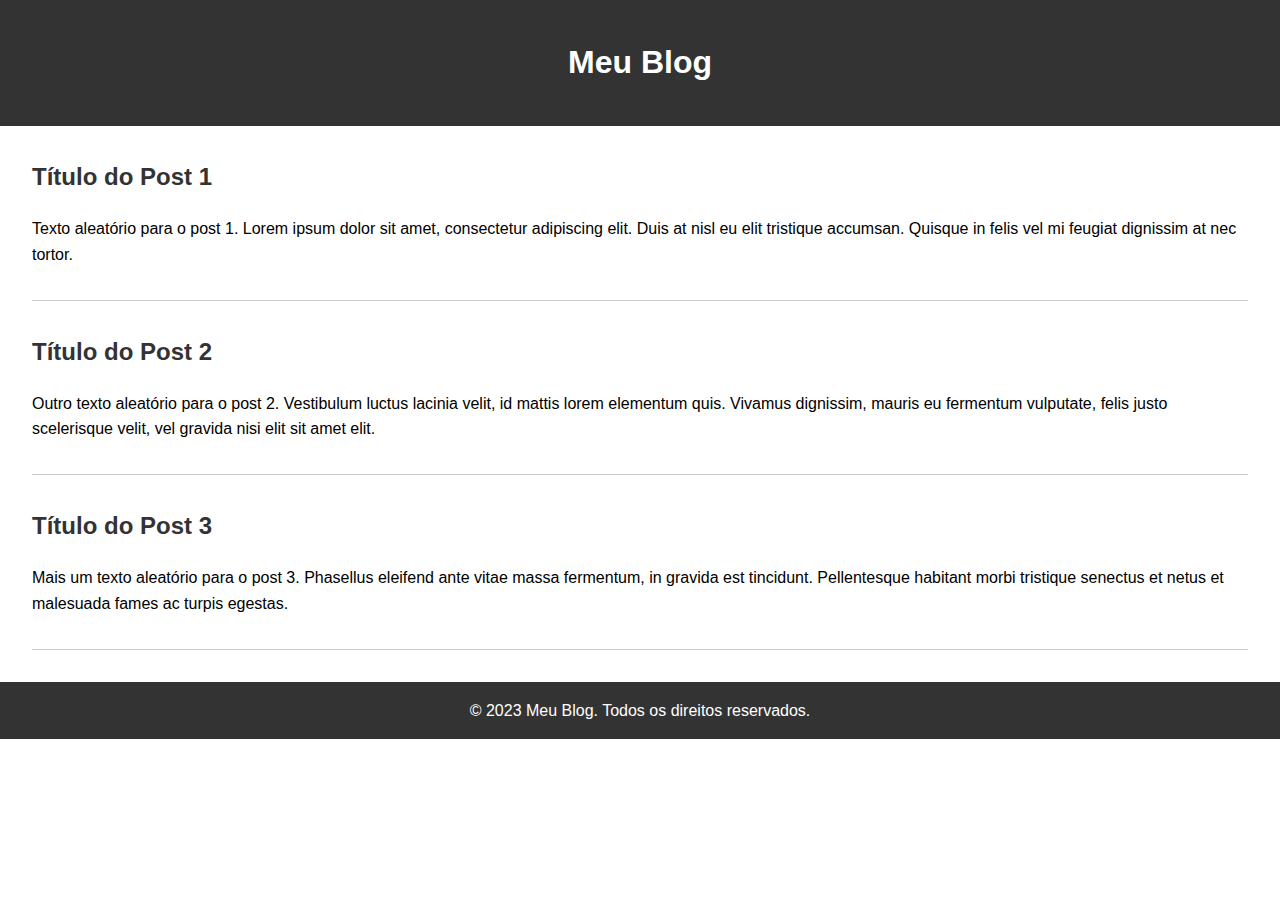
==== html/entenda.html @ f428e4c0 "javascript" ====
<!DOCTYPE html>
<html lang="en">
<head>
    <meta charset="UTF-8">
    <meta name="viewport" content="width=device-width, initial-scale=1.0">
    <title>Meu Blog</title>
    <style>
        body {
            font-family: Arial, sans-serif;
            line-height: 1.6;
            margin: 0;
            padding: 0;
        }

        header {
            background-color: #333;
            color: #fff;
            text-align: center;
            padding: 1rem;
        }

        main {
            margin: 2rem;
        }

        article {
            border-bottom: 1px solid #ccc;
            padding-bottom: 1rem;
            margin-bottom: 2rem;
        }

        h2 {
            color: #333;
        }

        footer {
            background-color: #333;
            color: #fff;
            text-align: center;
            padding: 1rem;
        }

        footer p {
            margin: 0;
        }
    </style>
</head>
<body>
    <header>
        <h1>Meu Blog</h1>
    </header>

    <main>
        <article>
            <h2>Título do Post 1</h2>
            <p>
                Texto aleatório para o post 1. Lorem ipsum dolor sit amet, consectetur adipiscing elit.
                Duis at nisl eu elit tristique accumsan. Quisque in felis vel mi feugiat dignissim at nec tortor.
            </p>
        </article>

        <article>
            <h2>Título do Post 2</h2>
            <p>
                Outro texto aleatório para o post 2. Vestibulum luctus lacinia velit, id mattis lorem elementum quis.
                Vivamus dignissim, mauris eu fermentum vulputate, felis justo scelerisque velit, vel gravida nisi elit sit amet elit.
            </p>
        </article>

        <article>
            <h2>Título do Post 3</h2>
            <p>
                Mais um texto aleatório para o post 3. Phasellus eleifend ante vitae massa fermentum, in gravida est tincidunt.
                Pellentesque habitant morbi tristique senectus et netus et malesuada fames ac turpis egestas.
            </p>
        </article>
    </main>

    <footer>
        <p>&copy; 2023 Meu Blog. Todos os direitos reservados.</p>
    </footer>
</body>
</html>
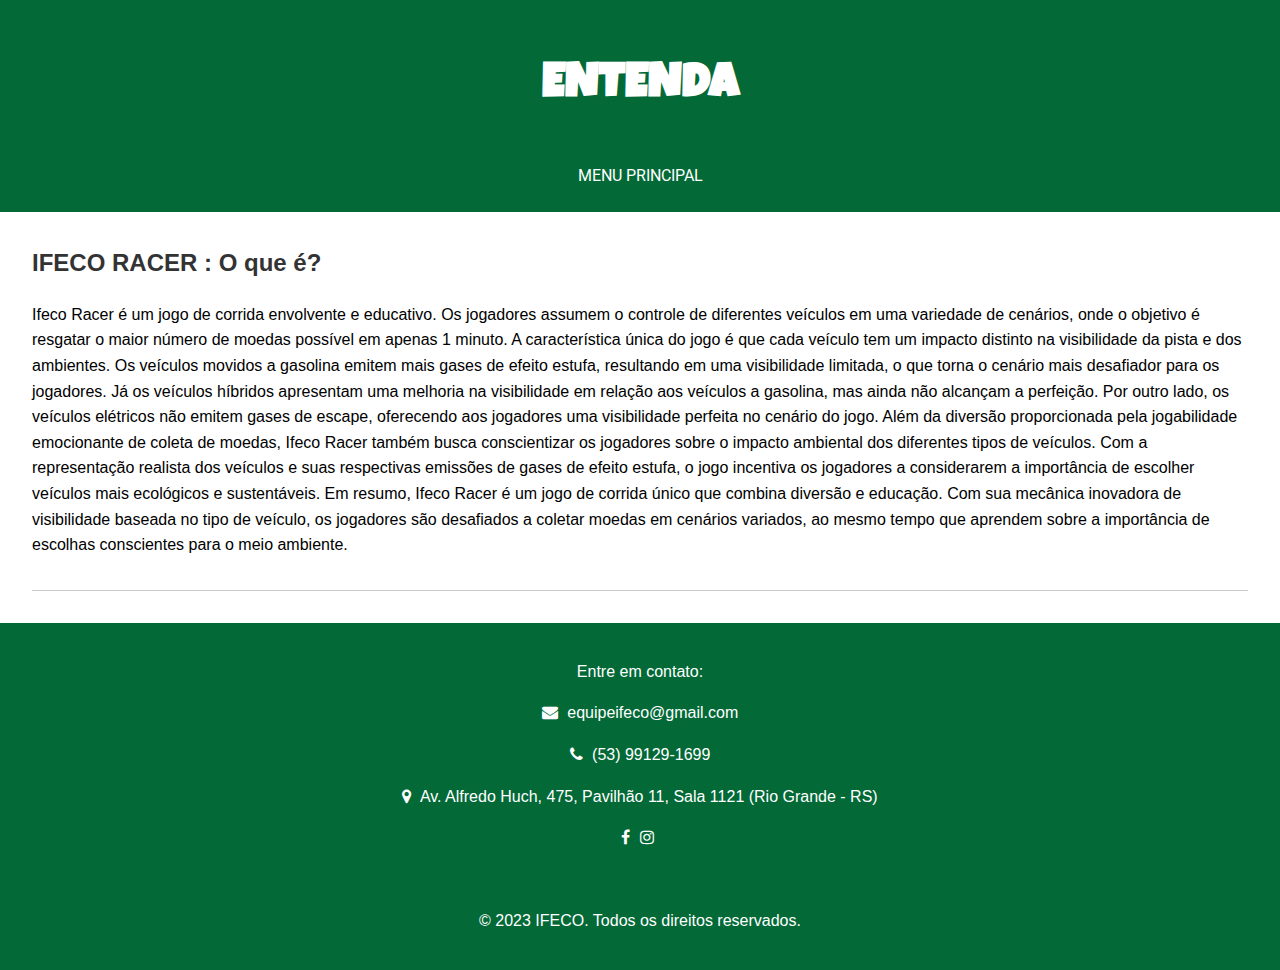
==== commit 9e2b7229: "Update entenda.html" ====
--- a/html/entenda.html
+++ b/html/entenda.html
@@ -1,25 +1,31 @@
 <!DOCTYPE html>
 <html lang="en">
+
 <head>
     <meta charset="UTF-8">
     <meta name="viewport" content="width=device-width, initial-scale=1.0">
-    <title>Meu Blog</title>
+    <title>Entenda</title>
+    <link rel="stylesheet" href="https://fonts.googleapis.com/css2?family=Roboto:400,700&display=swap">
+    <link rel="stylesheet" href="https://cdnjs.cloudflare.com/ajax/libs/font-awesome/4.7.0/css/font-awesome.min.css">
     <style>
-        body {
-            font-family: Arial, sans-serif;
+         @import url('https://fonts.googleapis.com/css2?family=Luckiest+Guy&display=swap');
+            body {
             line-height: 1.6;
             margin: 0;
             padding: 0;
         }
 
         header {
-            background-color: #333;
+            font-family: 'Luckiest Guy', cursive;
+            font-size: 24px;
+            background-color: #026937;
             color: #fff;
             text-align: center;
             padding: 1rem;
         }
 
         main {
+            font-family: 'Lucida Sans', 'Lucida Sans Regular', 'Lucida Grande', 'Lucida Sans Unicode', Geneva, Verdana, sans-serif;
             margin: 2rem;
         }
 
@@ -34,50 +40,97 @@
         }
 
         footer {
-            background-color: #333;
+            font-family: 'Lucida Sans', 'Lucida Sans Regular', 'Lucida Grande', 'Lucida Sans Unicode', Geneva, Verdana, sans-serif;
+            grid-area: "footer";
+            background-color: #026937;
             color: #fff;
+            padding: 20px;
             text-align: center;
-            padding: 1rem;
         }
 
-        footer p {
-            margin: 0;
+        footer a {
+            color: #fff;
+            text-decoration: none;
+        }
+
+        footer i {
+            margin-right: 5px;
+        }
+
+        /* Estilo para o botão */
+        .button {
+            font-family: 'Lucida Sans', 'Lucida Sans Regular', 'Lucida Grande', 'Lucida Sans Unicode', Geneva, Verdana, sans-serif;
+            padding: 10px 20px;
+            background-color: #026937;
+            color: #fff;
+            border: none;
+            font-size: 16px;
+            border-radius: 5px;
+            cursor: pointer;
+            text-transform: uppercase;
+            font-family: 'Roboto', Arial, sans-serif;
+            text-decoration: none;
+            transition: background-color 0.3s ease;
+        }
+
+        .button:hover {
+            background-color: #038c4a;
+        }
+
+        /* Estilo para tornar o site responsivo */
+        @media (max-width: 768px) {
+            main {
+                margin: 1rem;
+            }
         }
     </style>
 </head>
+
 <body>
     <header>
-        <h1>Meu Blog</h1>
+        <h1>ENTENDA</h1>
+        <a href="../index.html" class="button"> Menu Principal</a>
     </header>
 
     <main>
         <article>
-            <h2>Título do Post 1</h2>
+            <h2>IFECO RACER : O que é?</h2>
             <p>
-                Texto aleatório para o post 1. Lorem ipsum dolor sit amet, consectetur adipiscing elit.
-                Duis at nisl eu elit tristique accumsan. Quisque in felis vel mi feugiat dignissim at nec tortor.
-            </p>
-        </article>
-
-        <article>
-            <h2>Título do Post 2</h2>
-            <p>
-                Outro texto aleatório para o post 2. Vestibulum luctus lacinia velit, id mattis lorem elementum quis.
-                Vivamus dignissim, mauris eu fermentum vulputate, felis justo scelerisque velit, vel gravida nisi elit sit amet elit.
-            </p>
-        </article>
-
-        <article>
-            <h2>Título do Post 3</h2>
-            <p>
-                Mais um texto aleatório para o post 3. Phasellus eleifend ante vitae massa fermentum, in gravida est tincidunt.
-                Pellentesque habitant morbi tristique senectus et netus et malesuada fames ac turpis egestas.
+                Ifeco Racer é um jogo de corrida envolvente e educativo. Os jogadores assumem o controle de diferentes
+                veículos em uma variedade de cenários, onde o objetivo é resgatar o maior número de moedas possível em
+                apenas 1 minuto.
+                A característica única do jogo é que cada veículo tem um impacto distinto na visibilidade da pista e dos
+                ambientes. Os veículos movidos a gasolina emitem mais gases de efeito estufa, resultando em uma
+                visibilidade limitada, o que torna o cenário mais desafiador para os jogadores. Já os veículos híbridos
+                apresentam uma melhoria na visibilidade em relação aos veículos a gasolina, mas ainda não alcançam a
+                perfeição. Por outro lado, os veículos elétricos não emitem gases de escape, oferecendo aos jogadores
+                uma visibilidade perfeita no cenário do jogo.
+                Além da diversão proporcionada pela jogabilidade emocionante de coleta de moedas, Ifeco Racer também
+                busca conscientizar os jogadores sobre o impacto ambiental dos diferentes tipos de veículos. Com a
+                representação realista dos veículos e suas respectivas emissões de gases de efeito estufa, o jogo
+                incentiva os jogadores a considerarem a importância de escolher veículos mais ecológicos e sustentáveis.
+                Em resumo, Ifeco Racer é um jogo de corrida único que combina diversão e educação. Com sua mecânica
+                inovadora de visibilidade baseada no tipo de veículo, os jogadores são desafiados a coletar moedas em
+                cenários variados, ao mesmo tempo que aprendem sobre a importância de escolhas conscientes para o meio
+                ambiente.
             </p>
         </article>
     </main>
 
     <footer>
-        <p>&copy; 2023 Meu Blog. Todos os direitos reservados.</p>
+        <p>Entre em contato:</p>
+        <p><i class="fa fa-envelope"></i> equipeifeco@gmail.com</p>
+        <p><i class="fa fa-phone"></i> (53) 99129-1699</p>
+        <p><a href="https://goo.gl/maps/CL4KbvxQzXVfpD8f8"><i class="fa fa-map-marker"></i></a> Av. Alfredo Huch, 475,
+            Pavilhão 11, Sala 1121 (Rio Grande - RS)</p>
+        <p>
+            <a href="https://www.facebook.com/ifeco.ifrs/"><i class="fa fa-facebook"></i></a>
+            <a href="https://www.instagram.com/ifeco.ifrs/"><i class="fa fa-instagram"></i></a>
+        </p>
+        <br>
+        <p>&copy; 2023 IFECO. Todos os direitos reservados.</p>
+
     </footer>
 </body>
+
 </html>
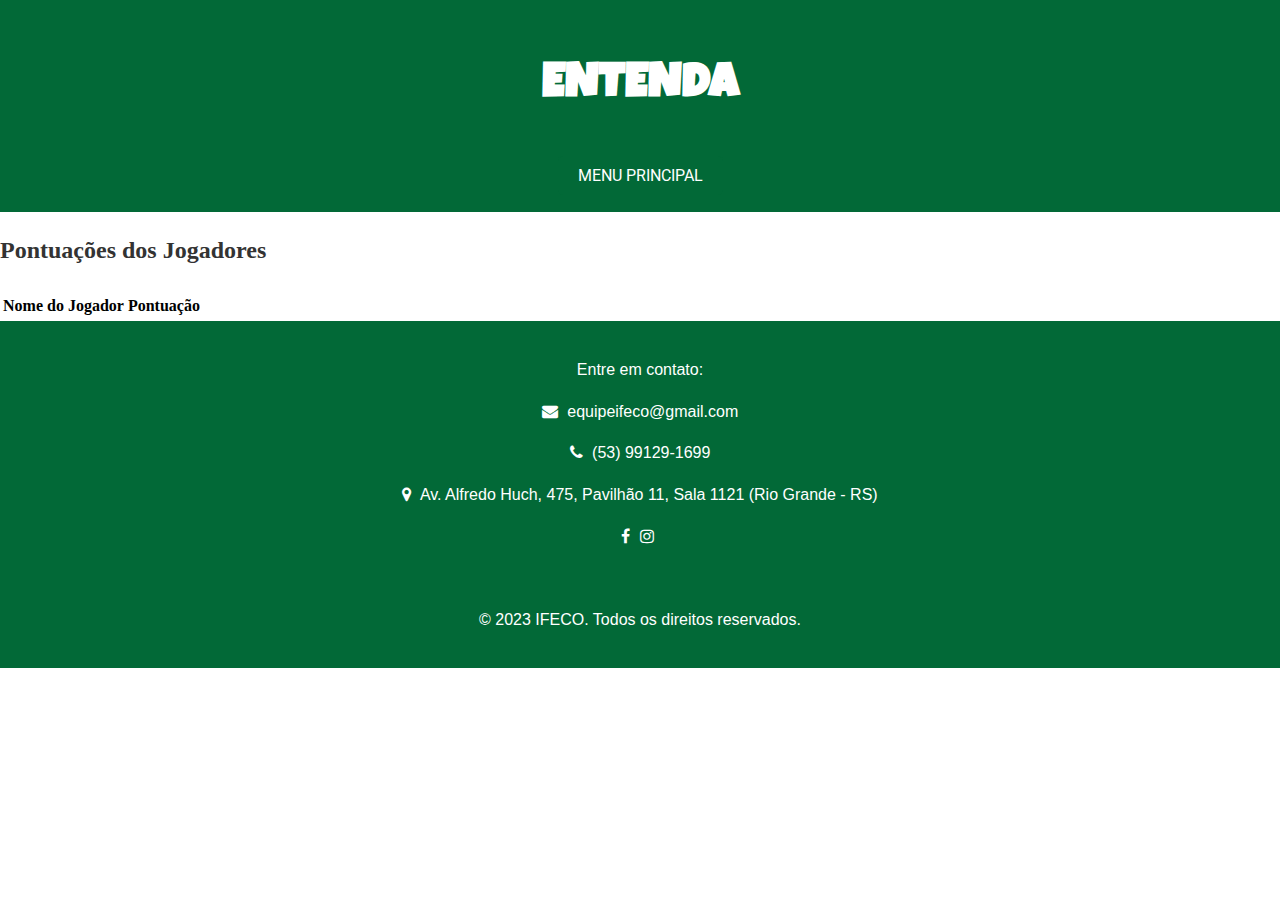
==== commit dc88f7be: "Update entenda.html" ====
--- a/html/entenda.html
+++ b/html/entenda.html
@@ -8,8 +8,9 @@
     <link rel="stylesheet" href="https://fonts.googleapis.com/css2?family=Roboto:400,700&display=swap">
     <link rel="stylesheet" href="https://cdnjs.cloudflare.com/ajax/libs/font-awesome/4.7.0/css/font-awesome.min.css">
     <style>
-         @import url('https://fonts.googleapis.com/css2?family=Luckiest+Guy&display=swap');
-            body {
+        @import url('https://fonts.googleapis.com/css2?family=Luckiest+Guy&display=swap');
+
+        body {
             line-height: 1.6;
             margin: 0;
             padding: 0;
@@ -92,31 +93,19 @@
         <a href="../index.html" class="button"> Menu Principal</a>
     </header>
 
-    <main>
-        <article>
-            <h2>IFECO RACER : O que é?</h2>
-            <p>
-                Ifeco Racer é um jogo de corrida envolvente e educativo. Os jogadores assumem o controle de diferentes
-                veículos em uma variedade de cenários, onde o objetivo é resgatar o maior número de moedas possível em
-                apenas 1 minuto.
-                A característica única do jogo é que cada veículo tem um impacto distinto na visibilidade da pista e dos
-                ambientes. Os veículos movidos a gasolina emitem mais gases de efeito estufa, resultando em uma
-                visibilidade limitada, o que torna o cenário mais desafiador para os jogadores. Já os veículos híbridos
-                apresentam uma melhoria na visibilidade em relação aos veículos a gasolina, mas ainda não alcançam a
-                perfeição. Por outro lado, os veículos elétricos não emitem gases de escape, oferecendo aos jogadores
-                uma visibilidade perfeita no cenário do jogo.
-                Além da diversão proporcionada pela jogabilidade emocionante de coleta de moedas, Ifeco Racer também
-                busca conscientizar os jogadores sobre o impacto ambiental dos diferentes tipos de veículos. Com a
-                representação realista dos veículos e suas respectivas emissões de gases de efeito estufa, o jogo
-                incentiva os jogadores a considerarem a importância de escolher veículos mais ecológicos e sustentáveis.
-                Em resumo, Ifeco Racer é um jogo de corrida único que combina diversão e educação. Com sua mecânica
-                inovadora de visibilidade baseada no tipo de veículo, os jogadores são desafiados a coletar moedas em
-                cenários variados, ao mesmo tempo que aprendem sobre a importância de escolhas conscientes para o meio
-                ambiente.
-            </p>
-        </article>
-    </main>
-
+    <h2>Pontuações dos Jogadores</h2>
+    <table class="ranking-table">
+        <thead>
+            <tr>
+                <th>Nome do Jogador</th>
+                <th>Pontuação</th>
+            </tr>
+        </thead>
+        <tbody id="ranking-body">
+            <!-- Os dados do ranking serão preenchidos dinamicamente aqui -->
+        </tbody>
+    </table>
+    </section>
     <footer>
         <p>Entre em contato:</p>
         <p><i class="fa fa-envelope"></i> equipeifeco@gmail.com</p>
@@ -131,6 +120,29 @@
         <p>&copy; 2023 IFECO. Todos os direitos reservados.</p>
 
     </footer>
+
+    <script>
+        // Recupere os dados do Local Storage
+        const playerData = JSON.parse(localStorage.getItem('playerData')) || [];
+
+        // Selecione a tabela onde os dados serão exibidos
+        const tableBody = document.getElementById('ranking-body');
+
+        // Limpe o conteúdo atual da tabela
+        tableBody.innerHTML = '';
+
+        // Percorra o array de dados e adicione-os à tabela
+        playerData.forEach((player, index) => {
+            const row = document.createElement('tr');
+            row.innerHTML = `
+    <td>${index + 1}</td>
+    <td>${player.name}</td>
+    <td>${player.score}</td>
+  `;
+            tableBody.appendChild(row);
+        });
+    </script>
+
 </body>
 
 </html>
